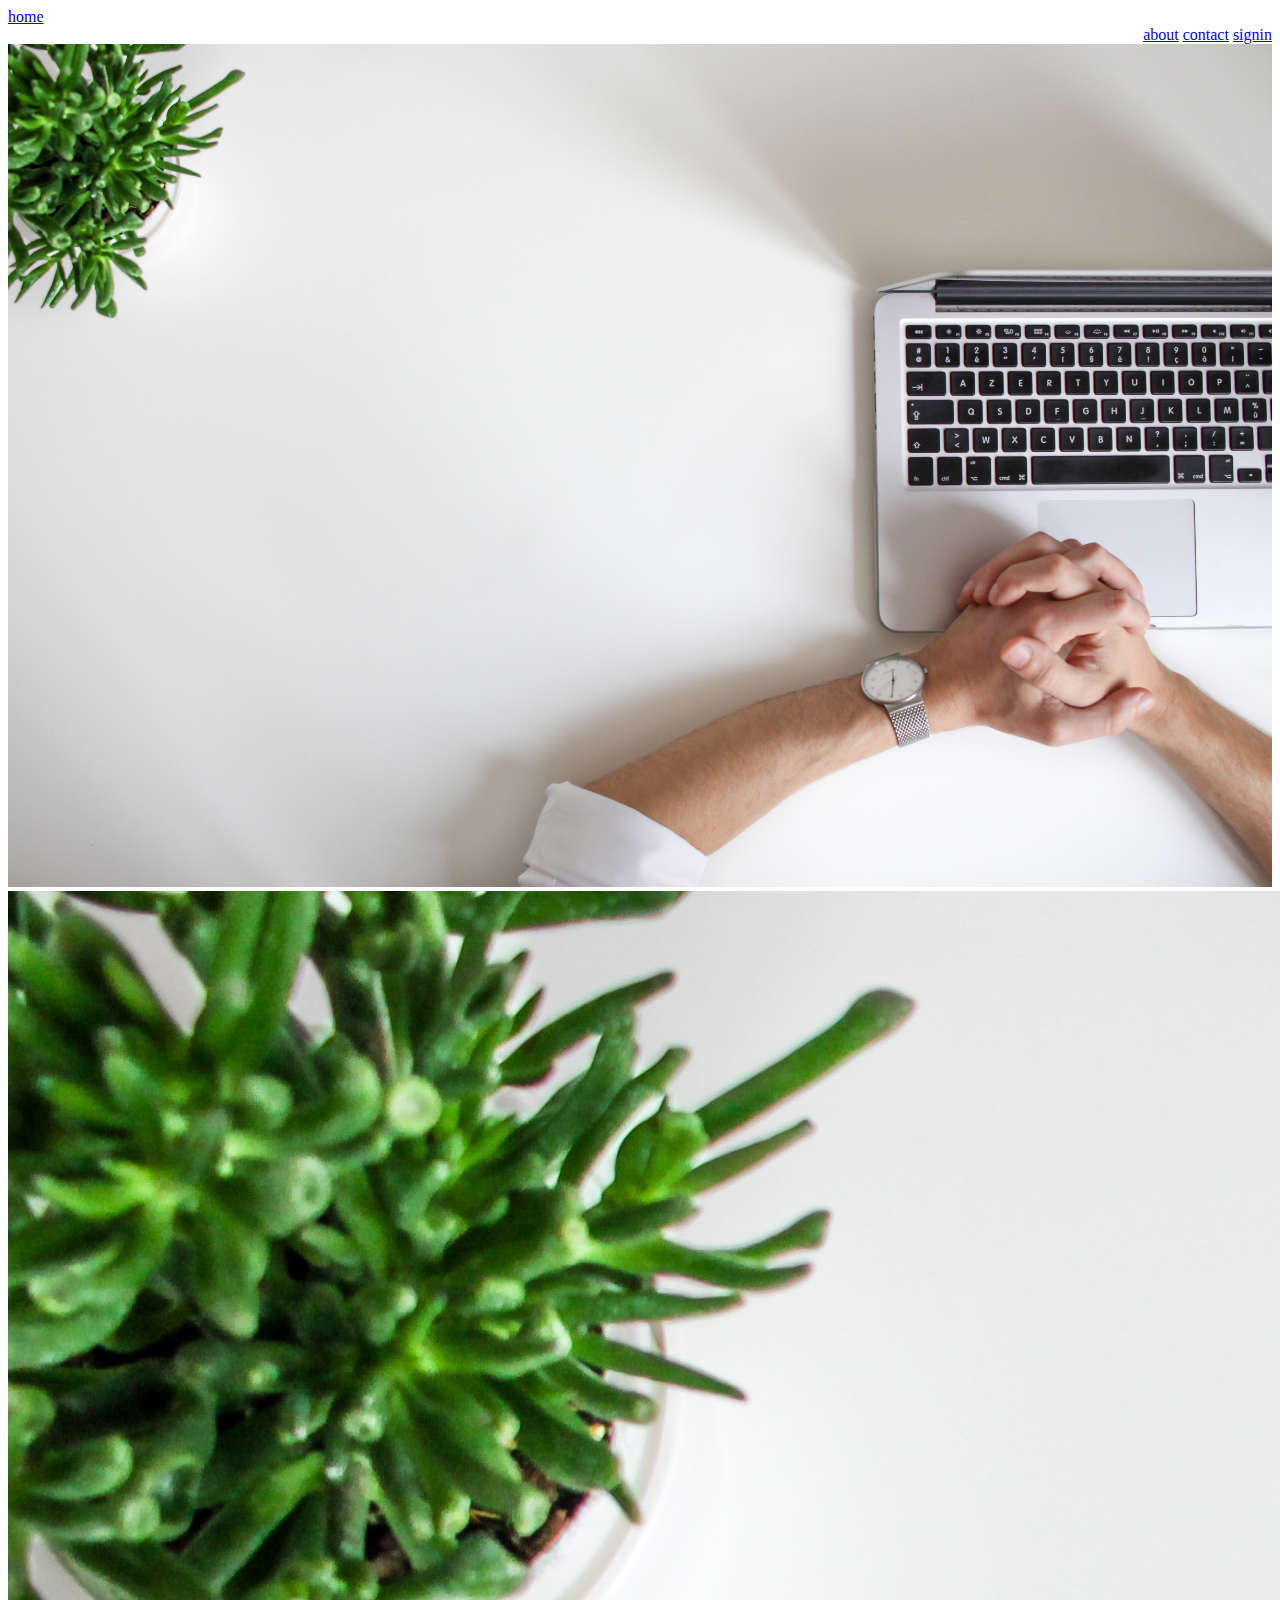
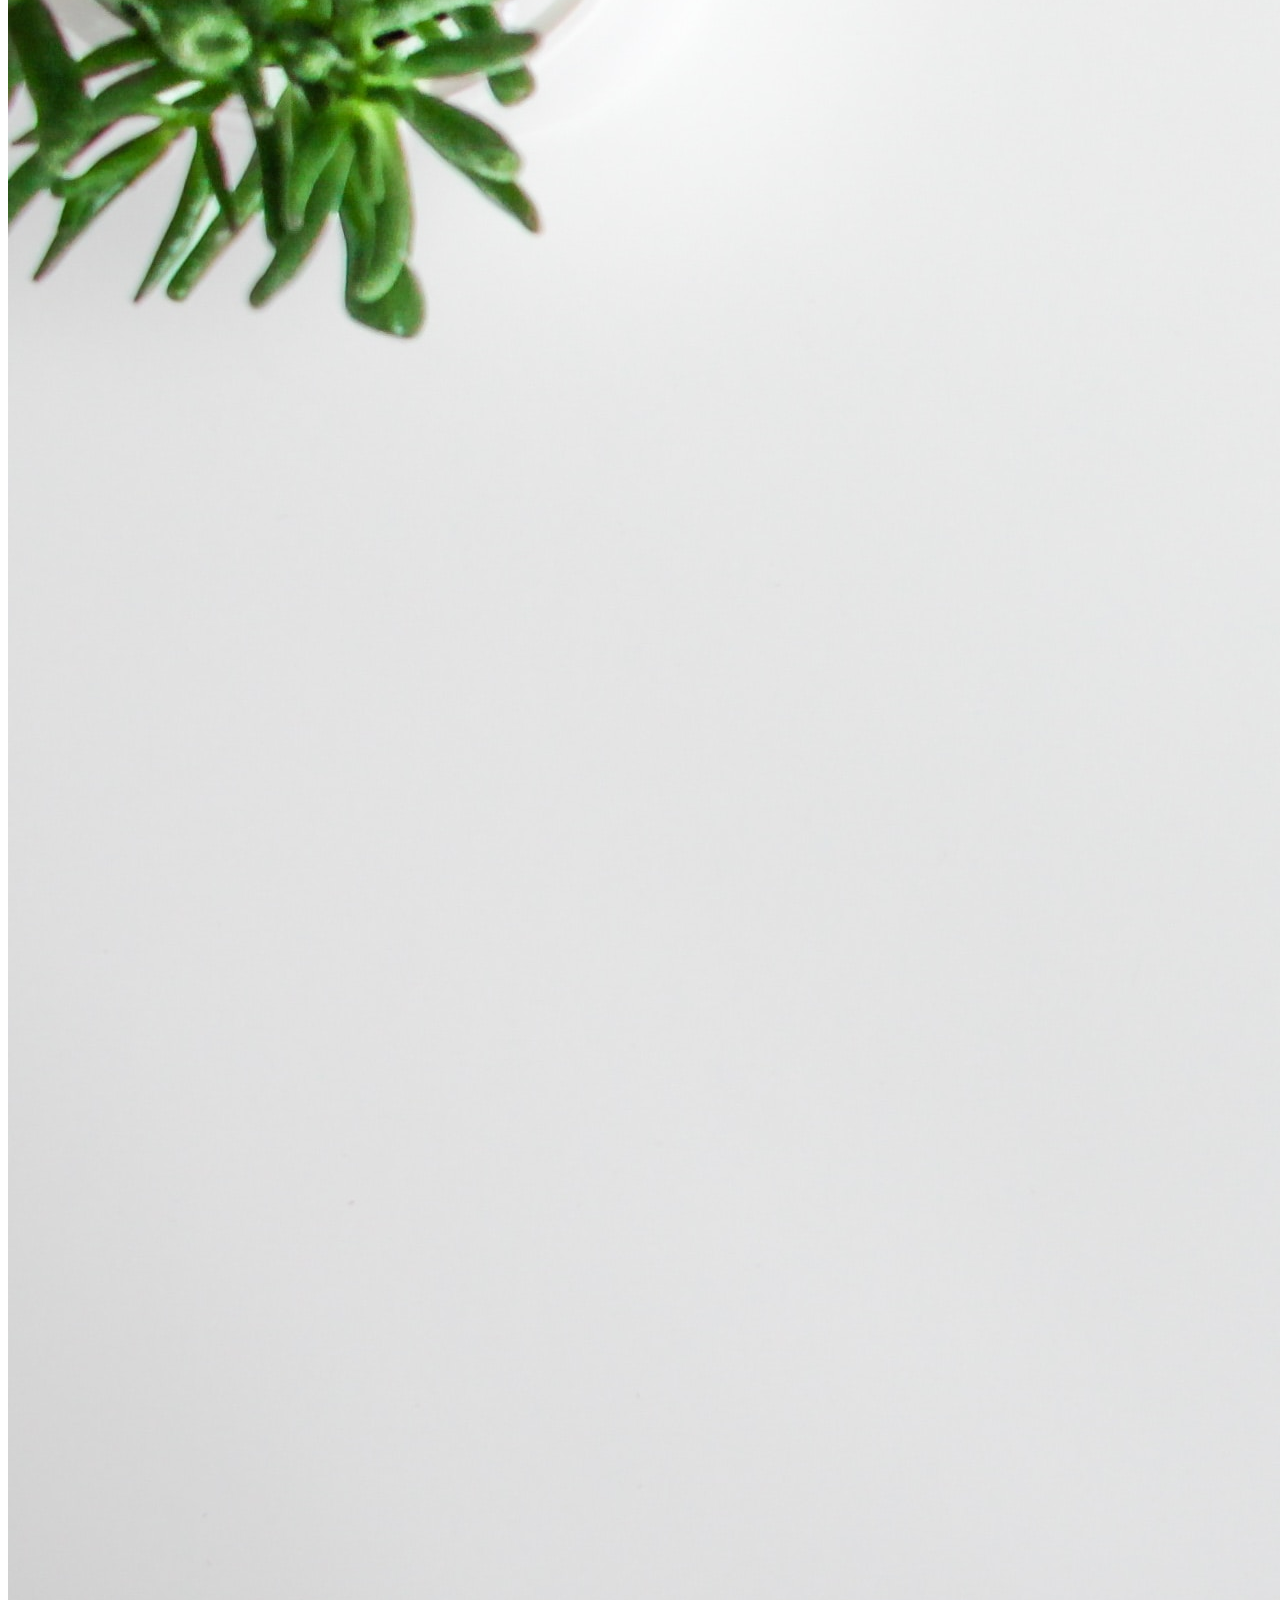
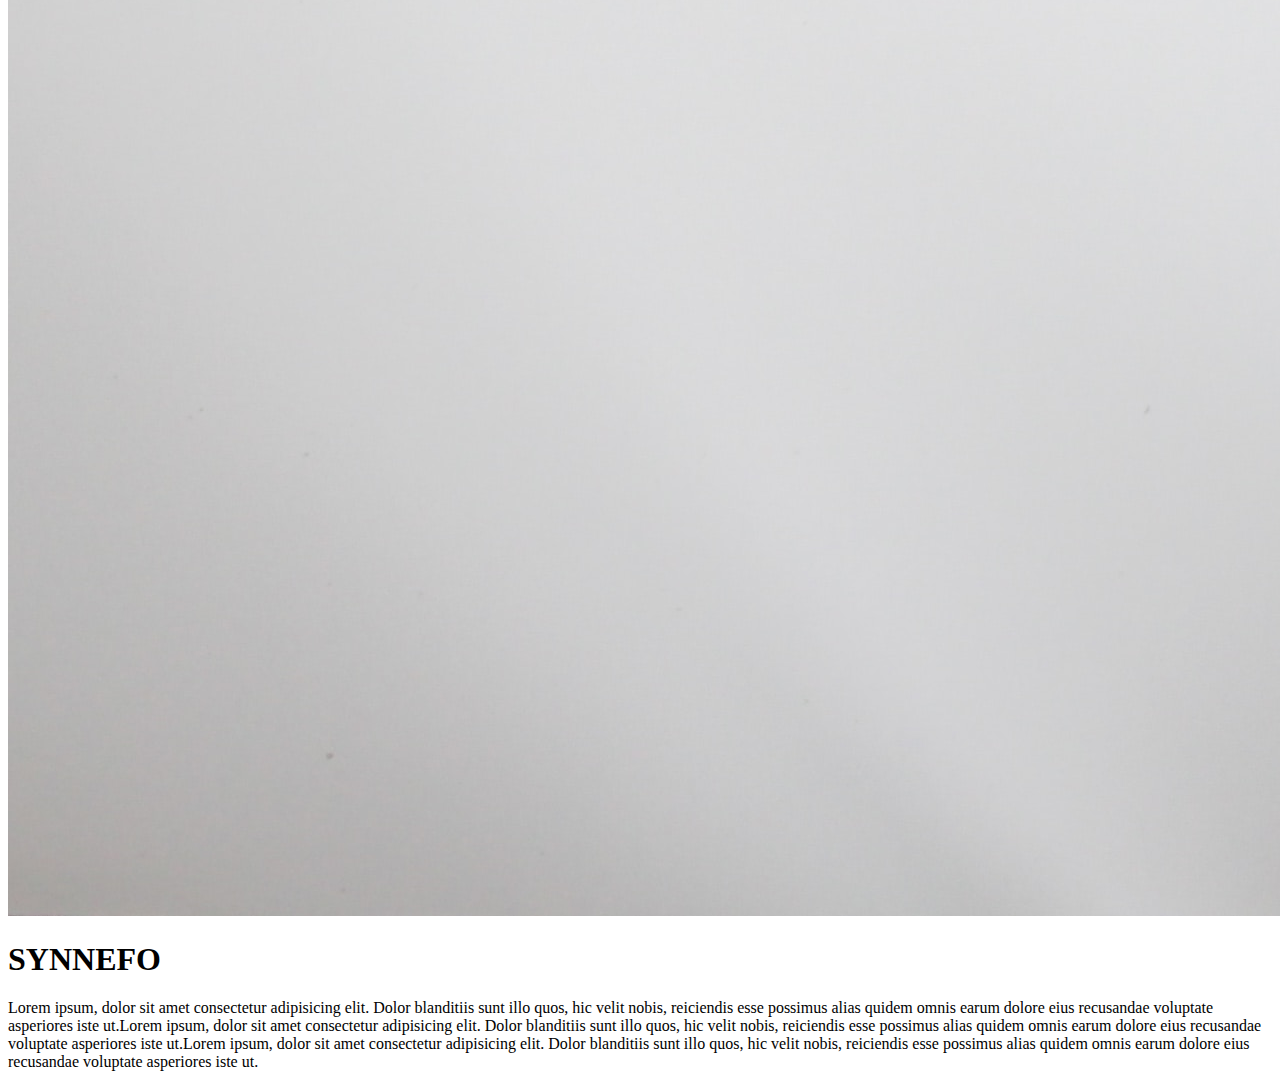
==== task7.html @ 5b40a640 "added" ====
<!DOCTYPE html>
<html lang="en">
<head>
    <meta charset="UTF-8">
    <meta name="viewport" content="width=device-width, initial-scale=1.0">
    <title>task7</title>
    <link href="https://cdn.jsdelivr.net/npm/bootstrap@5.1.3/dist/css/bootstrap.min.css" rel="stylesheet" integrity="sha384-1BmE4kWBq78iYhFldvKuhfTAU6auU8tT94WrHftjDbrCEXSU1oBoqyl2QvZ6jIW3" crossorigin="anonymous">
    <link rel="stylesheet" href="./css/external.css">
</head>
<body>

   

  <div class="container-fluid">
    <div class="row">
        <div class="col-lg-6   ">
            <a href="home">home</a>

        </div>
        <div class="col-lg-6   asd ">
           <a href="about">about</a>
           <a href="contact">contact</a>
           <a href="signin">signin</a>
        </div>

    </div>
    <div class="row">
        <div class="col-lg-12  text-center p-3">
            <img src="./images/nordwood-themes-kRNZiGKtz48-unsplash.jpg" alt="" width="100%">
        </div>
    </div>
  </div>
  <div class="container">
    <div class="row">
        <div class="col-lg-4">
            <img src="./images/nordwood-themes-kRNZiGKtz48-unsplash.jpg" alt="" class="w-100">
        </div>
        <div class="col-lg-8">
            <h1>SYNNEFO</h1>
            <p>Lorem ipsum, dolor sit amet consectetur adipisicing elit. Dolor blanditiis sunt illo quos, hic velit nobis, reiciendis esse possimus alias quidem omnis earum dolore eius recusandae voluptate asperiores iste ut.Lorem ipsum, dolor sit amet consectetur adipisicing elit. Dolor blanditiis sunt illo quos, hic velit nobis, reiciendis esse possimus alias quidem omnis earum dolore eius recusandae voluptate asperiores iste ut.Lorem ipsum, dolor sit amet consectetur adipisicing elit. Dolor blanditiis sunt illo quos, hic velit nobis, reiciendis esse possimus alias quidem omnis earum dolore eius recusandae voluptate asperiores iste ut.</p>

        </div>

    </div>
  </div>
   
















    <script src="https://cdn.jsdelivr.net/npm/@popperjs/core@2.10.2/dist/umd/popper.min.js" integrity="sha384-7+zCNj/IqJ95wo16oMtfsKbZ9ccEh31eOz1HGyDuCQ6wgnyJNSYdrPa03rtR1zdB" crossorigin="anonymous"></script>
<script src="https://cdn.jsdelivr.net/npm/bootstrap@5.1.3/dist/js/bootstrap.min.js" integrity="sha384-QJHtvGhmr9XOIpI6YVutG+2QOK9T+ZnN4kzFN1RtK3zEFEIsxhlmWl5/YESvpZ13" crossorigin="anonymous"></script>
    
</body>
</html>
---- css/external.css ----
.asd{
    text-align: right;
   
   
}
.asd{
    text-decoration: none;
}
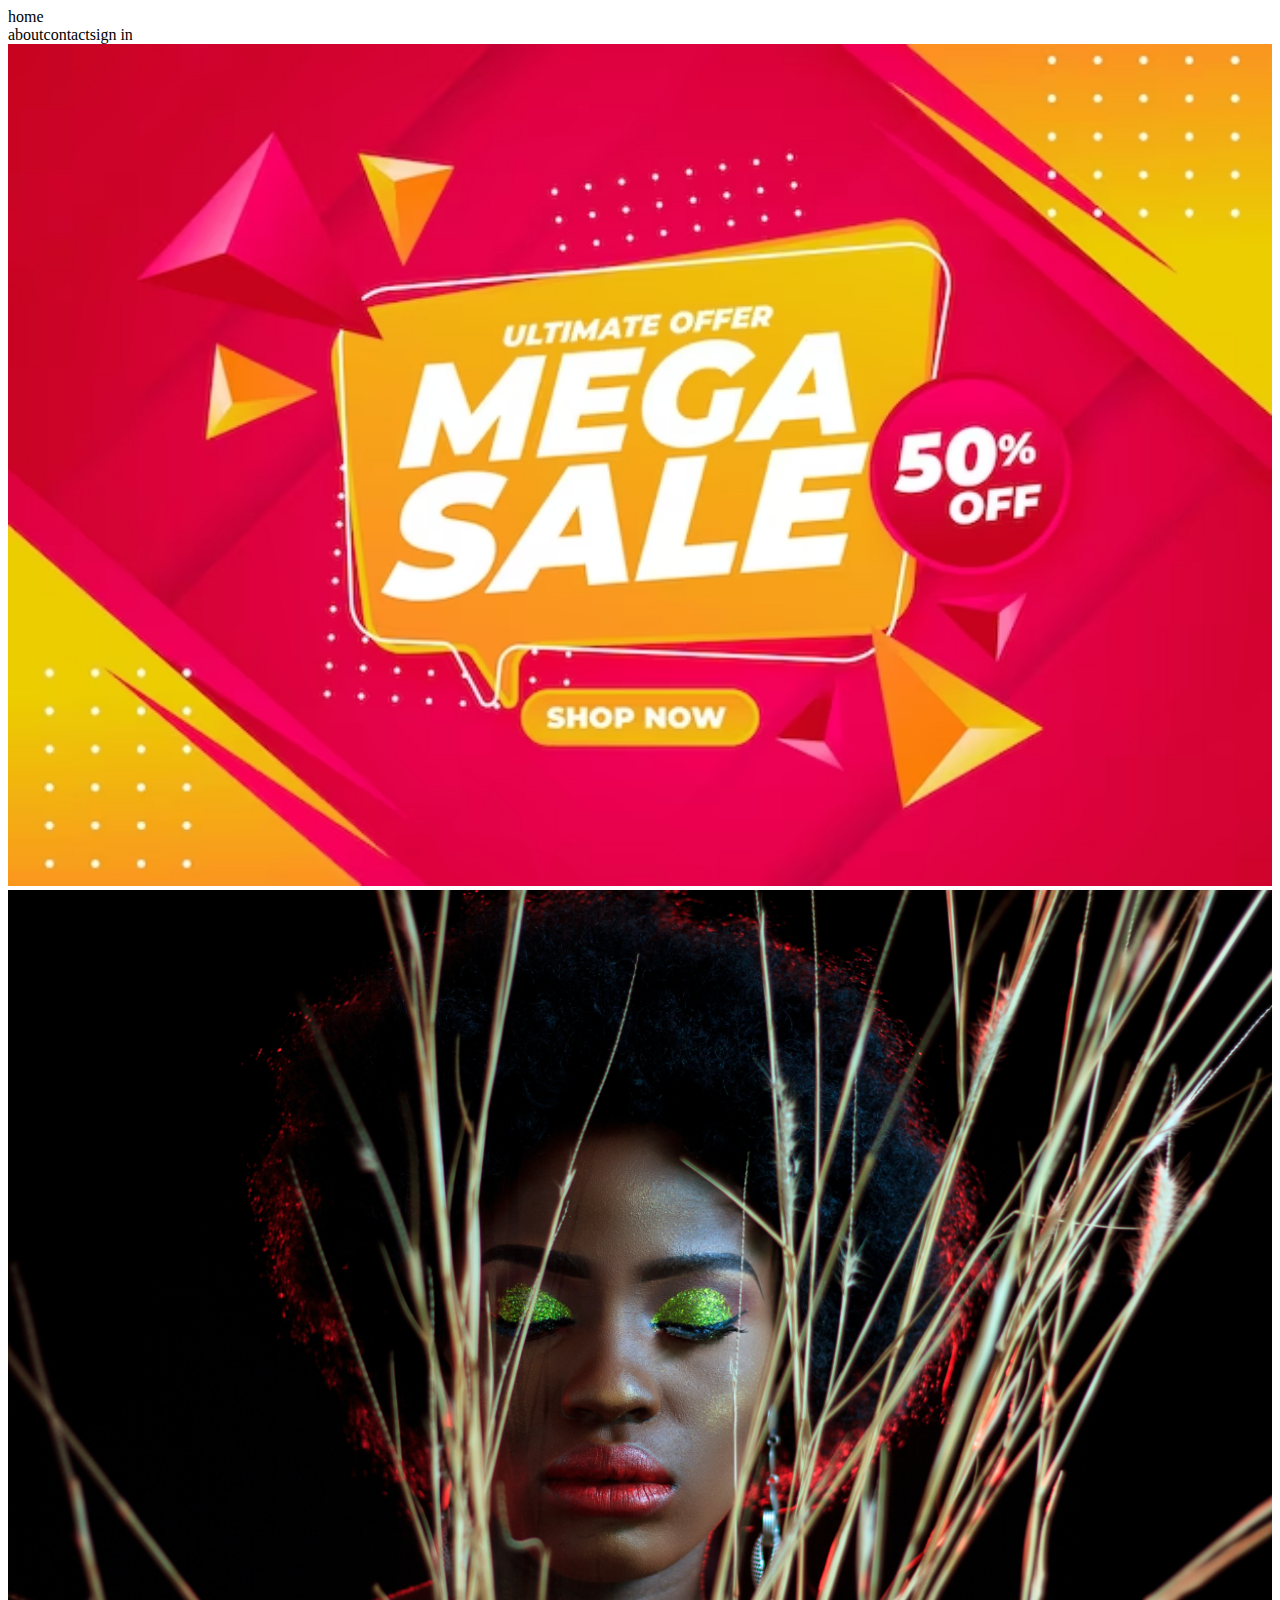
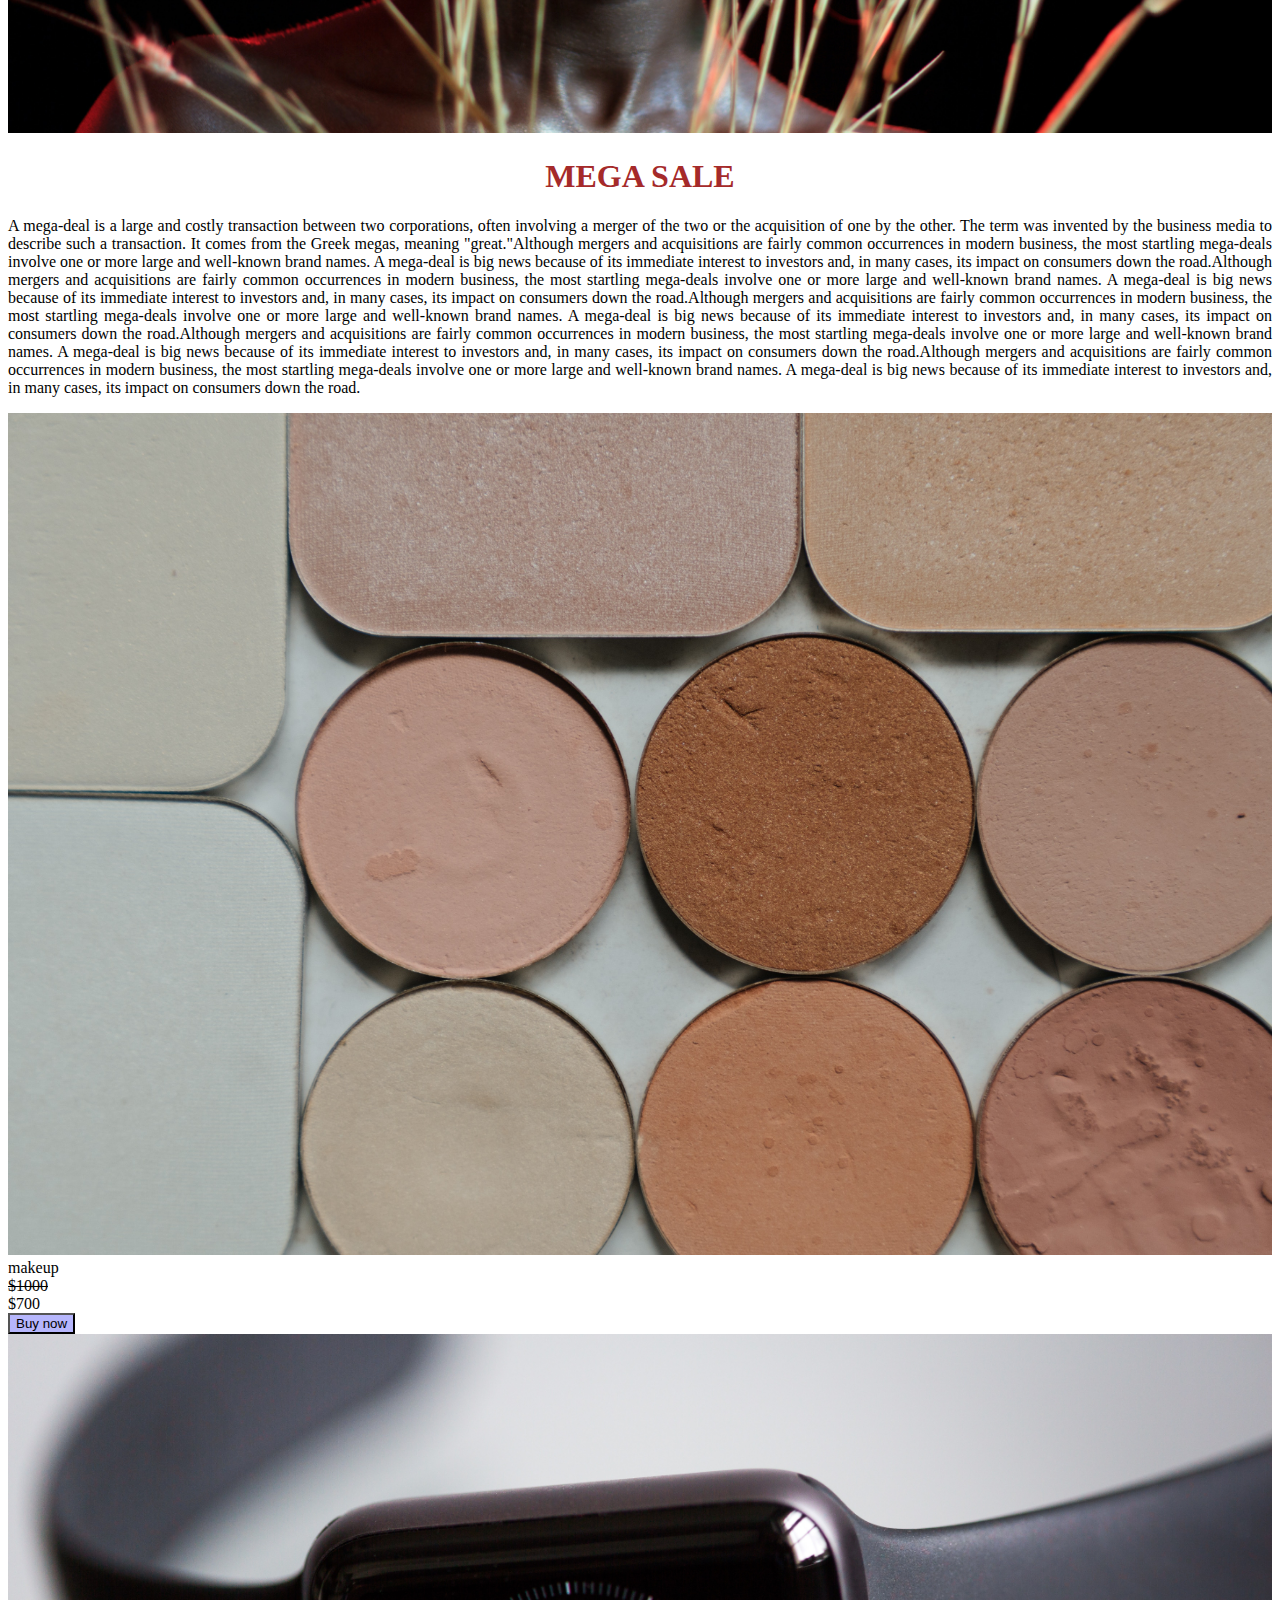
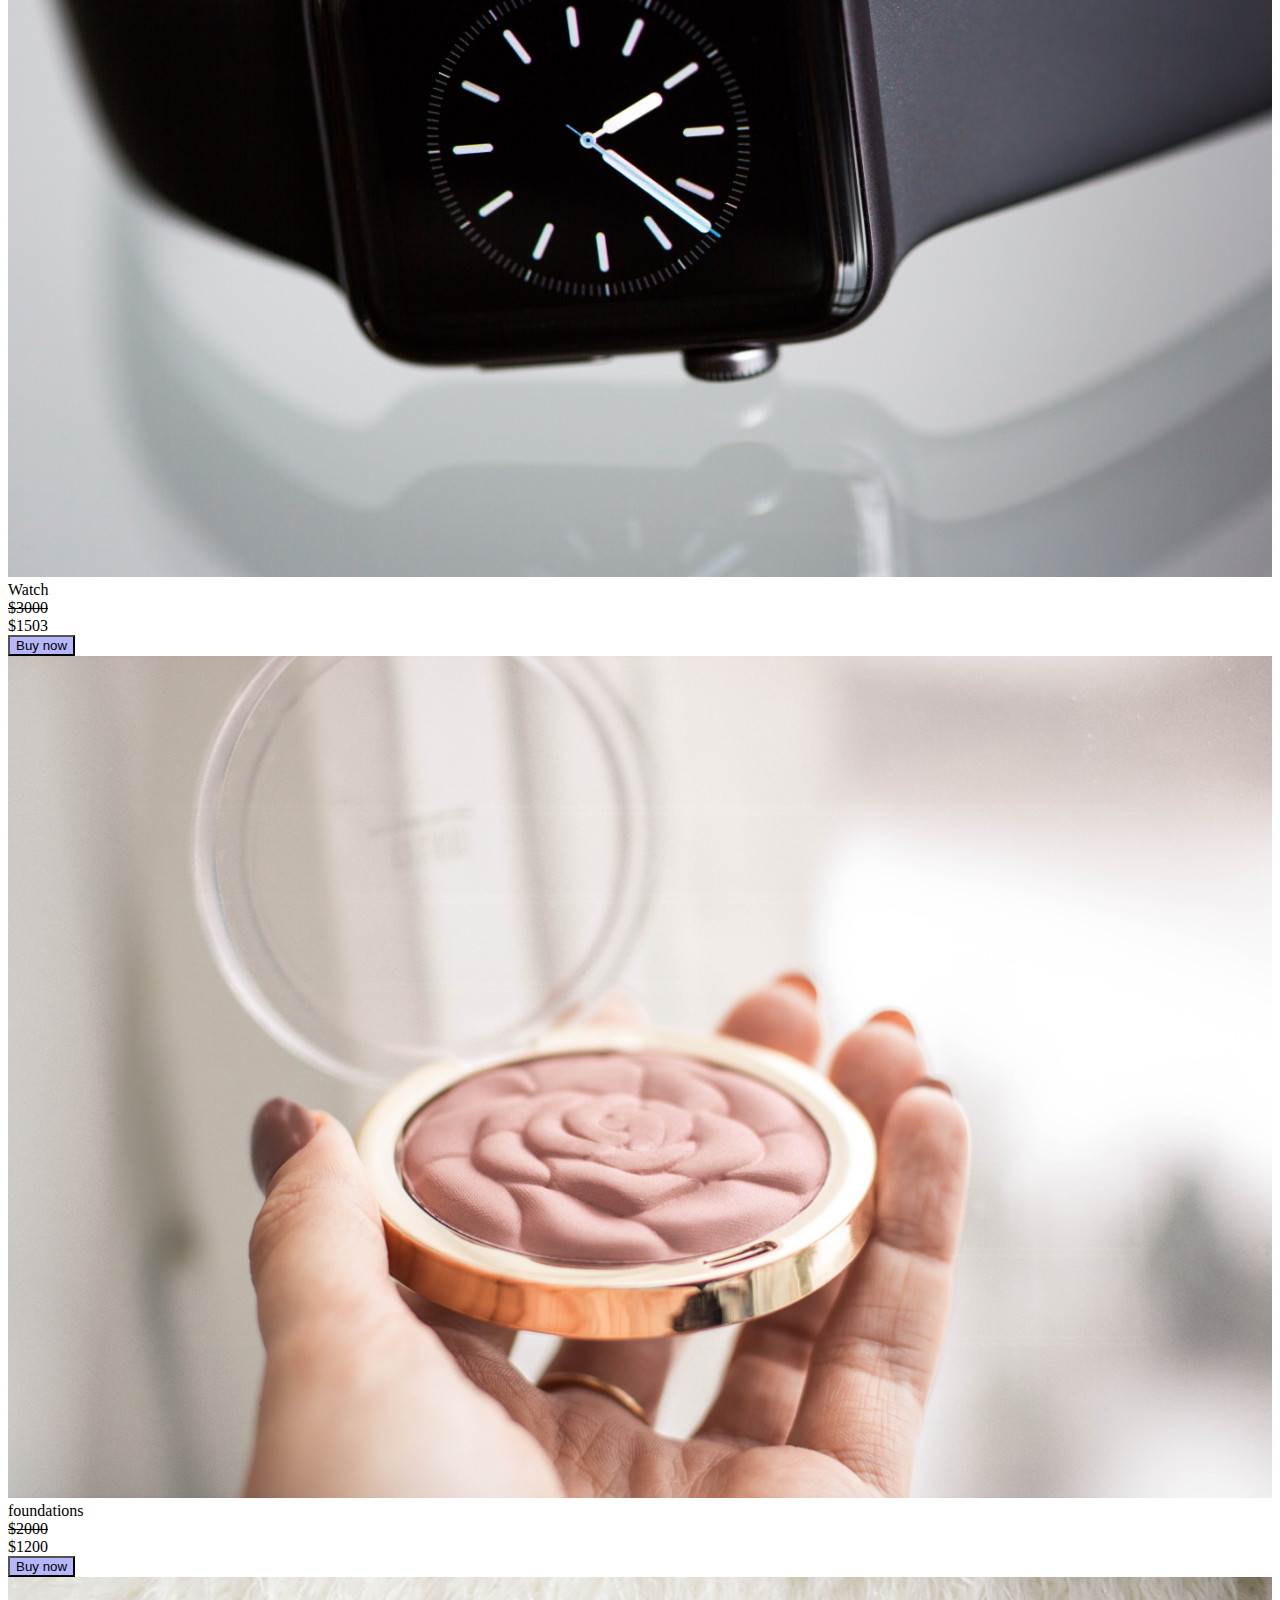
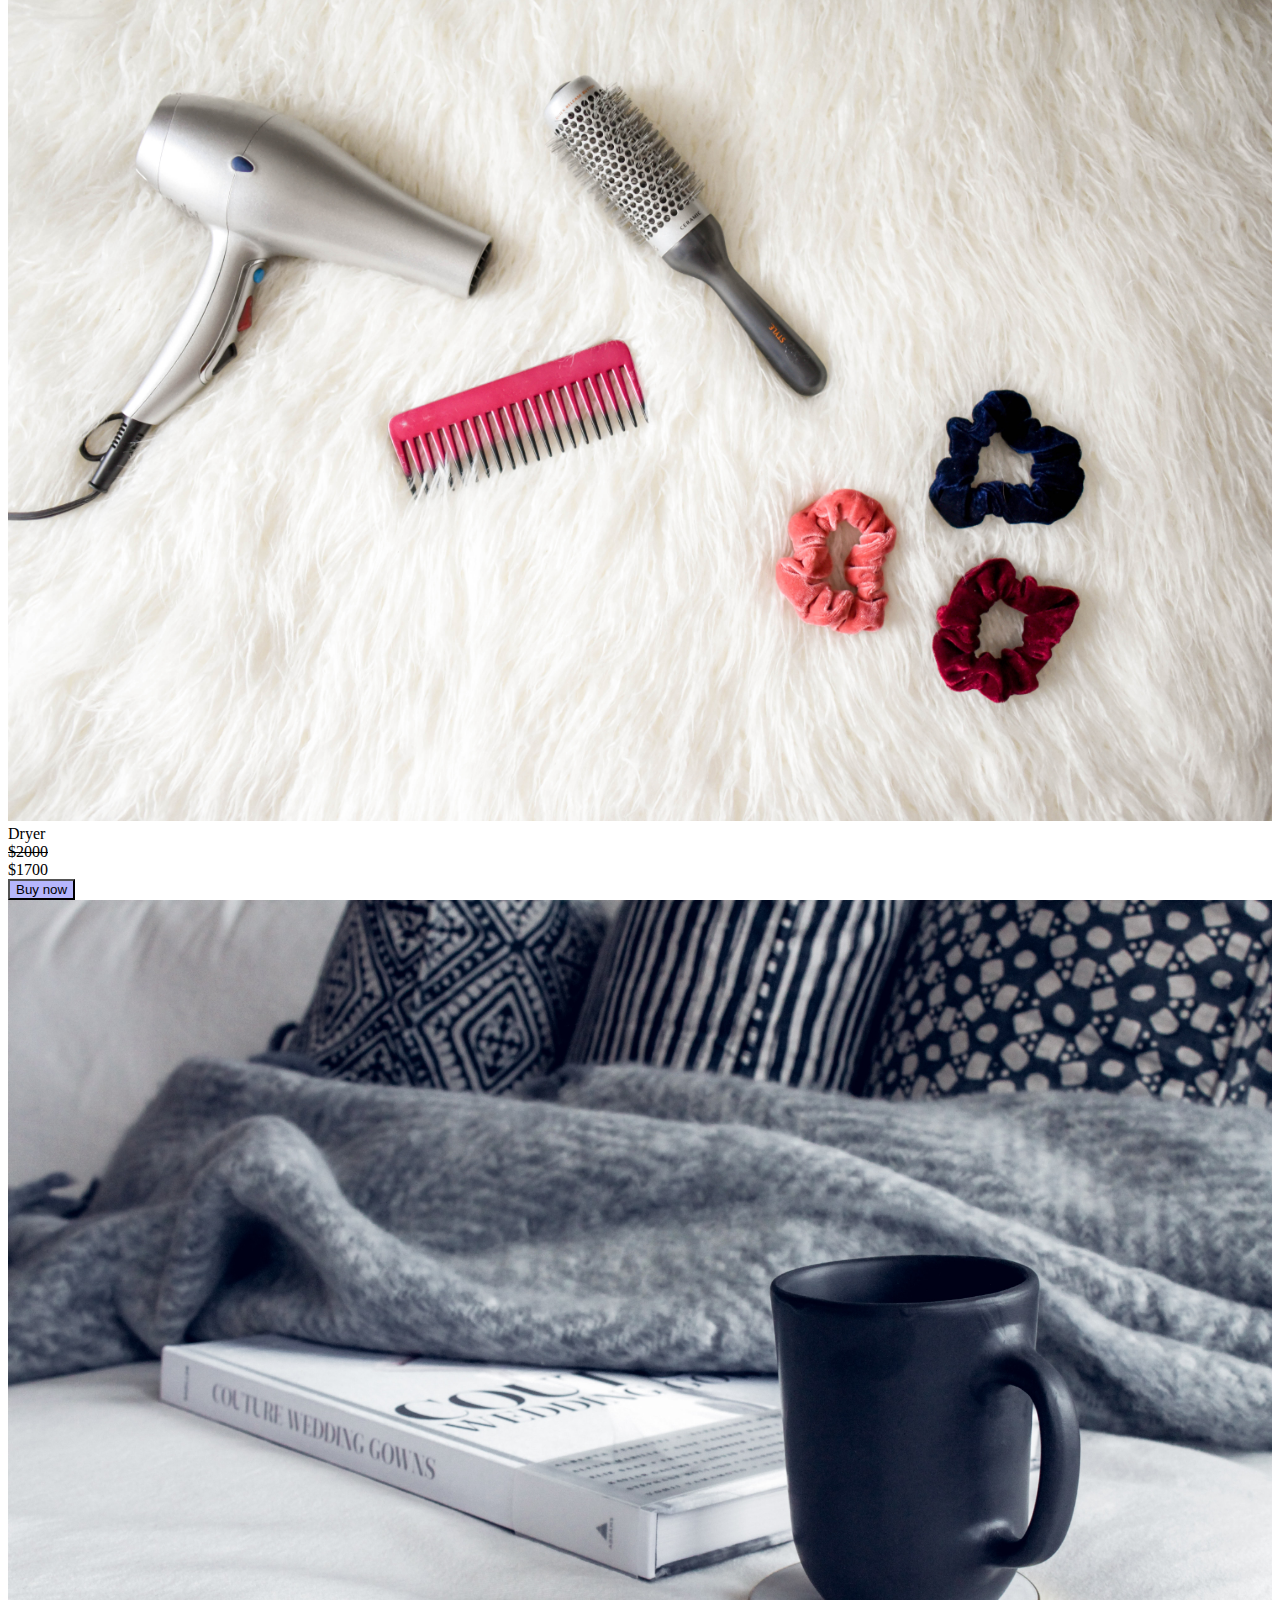
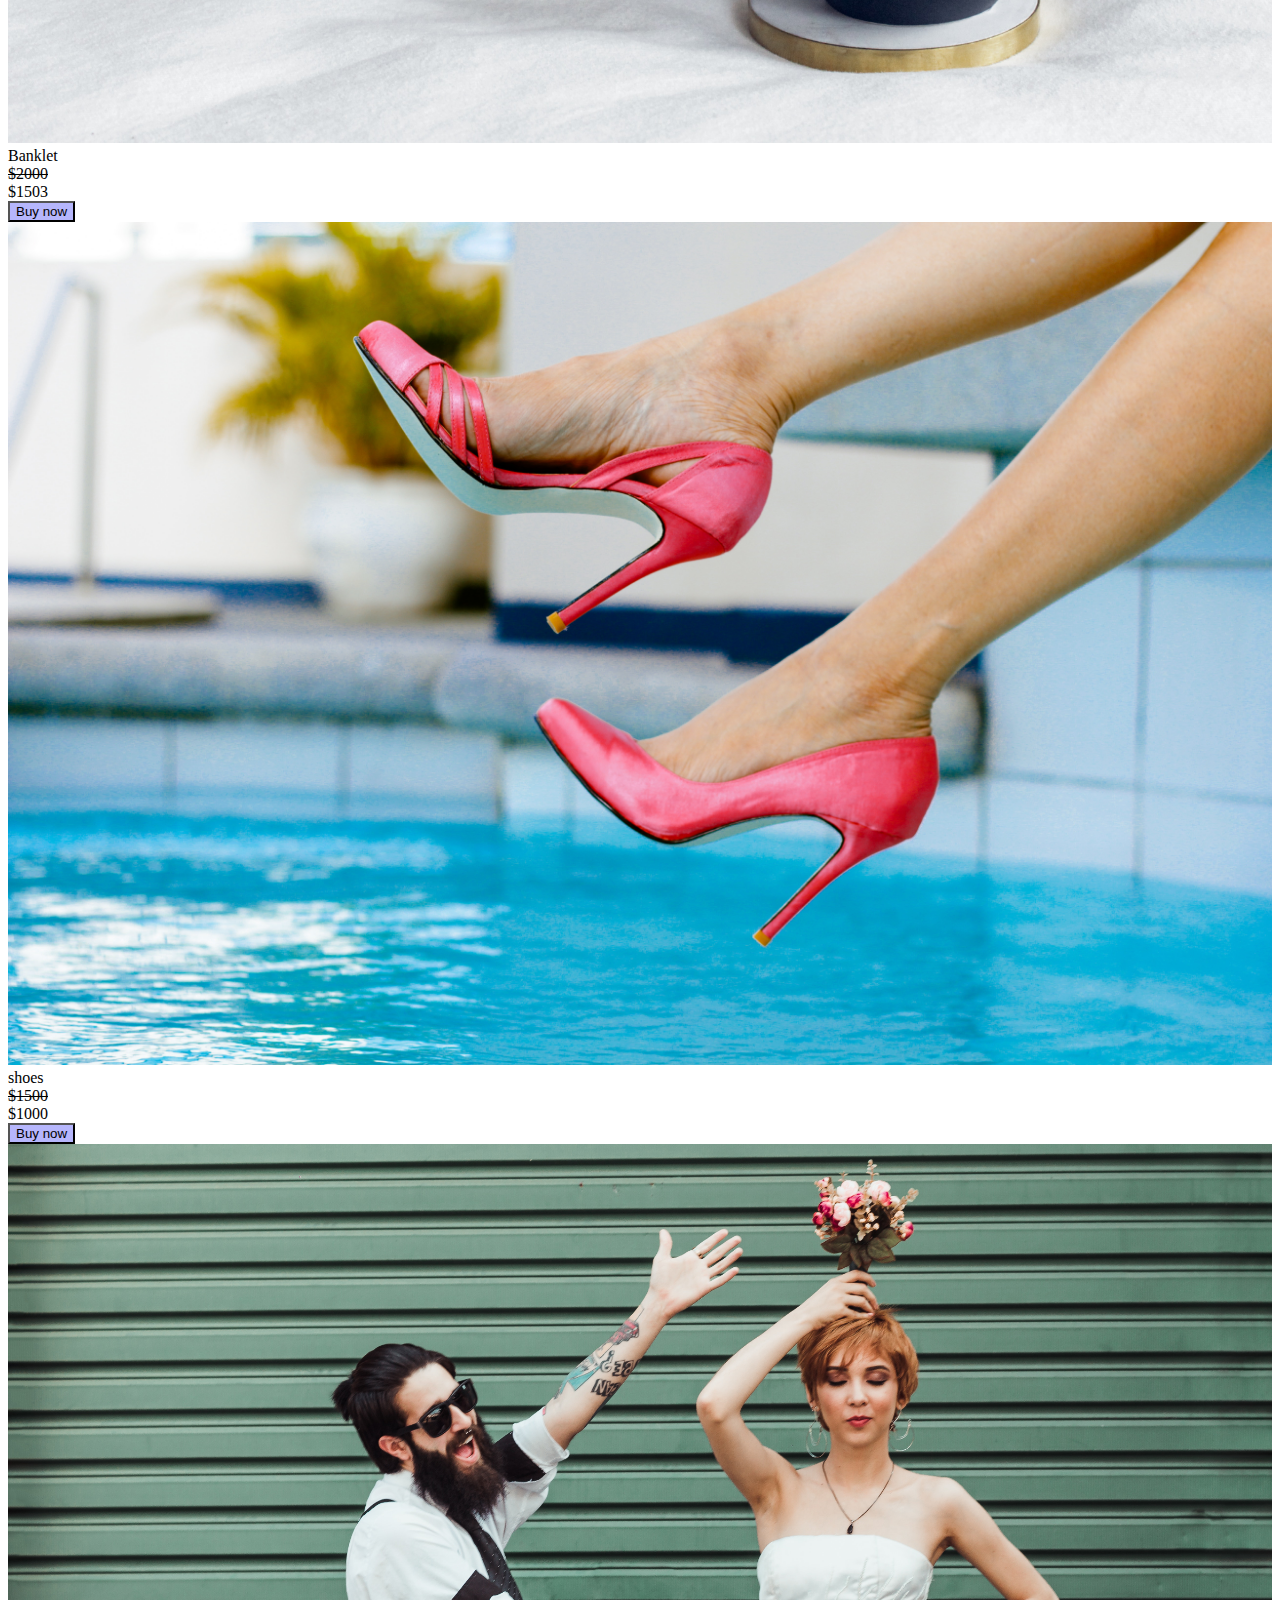
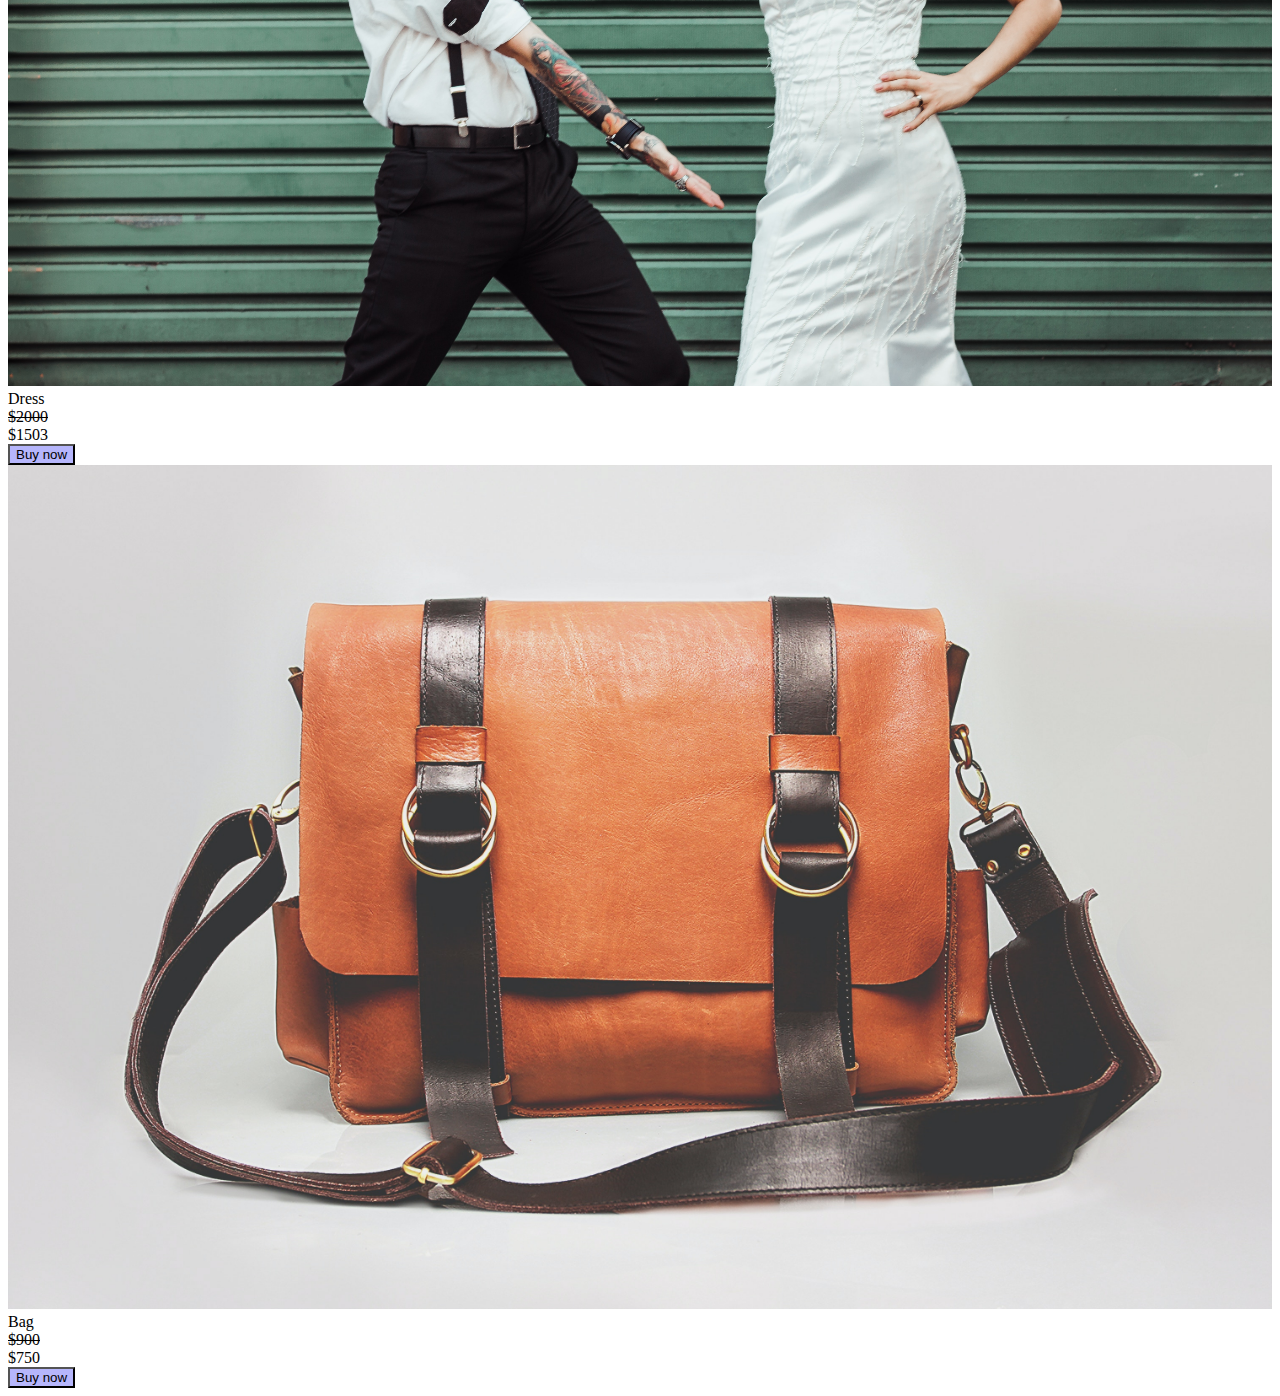
==== commit a0cb7ef0: "added" ====
--- a/task7.html
+++ b/task7.html
@@ -8,43 +8,117 @@
     <link rel="stylesheet" href="./css/external.css">
 </head>
 <body>
-
-   
-
-  <div class="container-fluid">
-    <div class="row">
-        <div class="col-lg-6   ">
-            <a href="home">home</a>
-
-        </div>
-        <div class="col-lg-6   asd ">
-           <a href="about">about</a>
-           <a href="contact">contact</a>
-           <a href="signin">signin</a>
-        </div>
-
-    </div>
-    <div class="row">
-        <div class="col-lg-12  text-center p-3">
-            <img src="./images/nordwood-themes-kRNZiGKtz48-unsplash.jpg" alt="" width="100%">
+    <div class="container-fluid">
+        <div class="row">
+            <div class="col-lg-6">
+                <div class="row">
+                    <div class="col-lg-2"><a href="#">home</a></div>
+                </div>
+            </div>
+            <div class="col-lg-6">
+                <div class="row bb">
+                    <div class="col-lg-9"><a href="#">about</a></div>
+                    <div class="col-lg-1"><a href="#">contact</a></div>
+                    <div class="col-lg-2"><a href="#">sign in</a></div>
+                </div>
+            </div>
         </div>
     </div>
-  </div>
-  <div class="container">
-    <div class="row">
-        <div class="col-lg-4">
-            <img src="./images/nordwood-themes-kRNZiGKtz48-unsplash.jpg" alt="" class="w-100">
+    <div class="container-fluid">
+        <div class="row">
+            <div class="col-lg-12"><img src="./images/mega sales.avif" alt="" width="100%"></div>
         </div>
-        <div class="col-lg-8">
-            <h1>SYNNEFO</h1>
-            <p>Lorem ipsum, dolor sit amet consectetur adipisicing elit. Dolor blanditiis sunt illo quos, hic velit nobis, reiciendis esse possimus alias quidem omnis earum dolore eius recusandae voluptate asperiores iste ut.Lorem ipsum, dolor sit amet consectetur adipisicing elit. Dolor blanditiis sunt illo quos, hic velit nobis, reiciendis esse possimus alias quidem omnis earum dolore eius recusandae voluptate asperiores iste ut.Lorem ipsum, dolor sit amet consectetur adipisicing elit. Dolor blanditiis sunt illo quos, hic velit nobis, reiciendis esse possimus alias quidem omnis earum dolore eius recusandae voluptate asperiores iste ut.</p>
+    </div>
+    <div class="container">
+        <div class="row">
+            <div class="col-lg-4"> <img src="./images/pexels-bestbe-models-2114331.jpg" alt="" width="100%"></div>
+            <div class="col-lg-8">
+                <h1>MEGA SALE</h1>
+                <p>A mega-deal is a large and costly transaction between two corporations, often involving a merger of the two or the acquisition of one by the other. The term was invented by the business media to describe such a transaction. It comes from the Greek megas, meaning "great."Although mergers and acquisitions are fairly common occurrences in modern business, the most startling mega-deals involve one or more large and well-known brand names. A mega-deal is big news because of its immediate interest to investors and, in many cases, its impact on consumers down the road.Although mergers and acquisitions are fairly common occurrences in modern business, the most startling mega-deals involve one or more large and well-known brand names. A mega-deal is big news because of its immediate interest to investors and, in many cases, its impact on consumers down the road.Although mergers and acquisitions are fairly common occurrences in modern business, the most startling mega-deals involve one or more large and well-known brand names. A mega-deal is big news because of its immediate interest to investors and, in many cases, its impact on consumers down the road.Although mergers and acquisitions are fairly common occurrences in modern business, the most startling mega-deals involve one or more large and well-known brand names. A mega-deal is big news because of its immediate interest to investors and, in many cases, its impact on consumers down the road.Although mergers and acquisitions are fairly common occurrences in modern business, the most startling mega-deals involve one or more large and well-known brand names. A mega-deal is big news because of its immediate interest to investors and, in many cases, its impact on consumers down the road.</p>
+            </div>
+        </div>
+    </div>
+    <div class="container-fluid">
+        <div class="row">
+            <div class="col-lg-3">
+                <div class="row">
+                    <div class="col-lg-12"><img src="./images/pexels-cottonbro-studio-4620838.jpg" alt=""></div>
+                    <div class="col-lg-2">makeup</div>
+                    <div class="col-lg-2"><del>$1000</del></div>
+                    <div class="col-lg-2">$700</div>
+                    <div class="col-lg-6"><button>Buy now</button></div>
+                </div>
+            </div>
+            <div class="col-lg-3">
+                <div class="row">
+                    <div class="col-lg-12"><img src="./images/pexels-torsten-dettlaff-437037.jpg" alt=""></div>
+                    <div class="col-lg-2">Watch</div>
+                    <div class="col-lg-2"><del>$3000</del></div>
+                    <div class="col-lg-2">$1503</div>
+                    <div class="col-lg-6"><button>Buy now</button></div>
+                </div>
+            </div>
+            <div class="col-lg-3">
+                <div class="row">
+                    <div class="col-lg-12"><img src="./images/pexels-kristina-paukshtite-2417855.jpg" alt=""></div>
+                    <div class="col-lg-3">foundations</div>
+                    <div class="col-lg-2"><del>$2000</del></div>
+                    <div class="col-lg-2">$1200</div>
+                    <div class="col-lg-4"><button>Buy now</button></div>
+                </div>
+            </div>
+            <div class="col-lg-3">
+                <div class="row">
+                    <div class="col-lg-12"><img src="./images/pexels-element-digital-973402.jpg" alt=""></div>
+                    <div class="col-lg-2">Dryer</div>
+                    <div class="col-lg-2"><del>$2000</del></div>
+                    <div class="col-lg-2">$1700</div>
+                    <div class="col-lg-6"><button>Buy now</button></div>
+                </div>
+            </div>
+            <div class="col-lg-3">
+                <div class="row">
+                    <div class="col-lg-12"><img src="./images/pexels-isabelle-taylor-1421177.jpg" alt=""></div>
+                    <div class="col-lg-2">Banklet</div>
+                    <div class="col-lg-2"><del>$2000</del></div>
+                    <div class="col-lg-2">$1503</div>
+                    <div class="col-lg-6"><button>Buy now</button></div>
+                </div>
+            </div>
+            <div class="col-lg-3">
+                <div class="row">
+                <div class="col-lg-12"><img src="./images/pexels-ray-piedra-1507351.jpg" alt=""></div>
+                <div class="col-lg-2">shoes</div>
+                <div class="col-lg-2"><del>$1500</del></div>
+                <div class="col-lg-2">$1000</div>
+                <div class="col-lg-6"><button>Buy now</button></div>
+            </div>
+            </div>
+            <div class="col-lg-3">
+                <div class="row">
+                    <div class="col-lg-12"><img src="./images/pexels-filipe-leme-2770958.jpg" alt=""></div>
+                    <div class="col-lg-2">Dress</div>
+                    <div class="col-lg-2"><del>$2000</del></div>
+                    <div class="col-lg-2">$1503</div>
+                    <div class="col-lg-6"><button>Buy now</button></div>
+                </div>
+            </div>
+            <div class="col-lg-3">
+                <div class="row">
+                    <div class="col-lg-12"><img src="./images/pexels-ge-yonk-1152077.jpg" alt=""></div>
+                    <div class="col-lg-2">Bag</div>
+                    <div class="col-lg-2"><del>$900</del></div>
+                    <div class="col-lg-2">$750</div>
+                    <div class="col-lg-6"><button>Buy now</button></div>
+                   
+                    
+                </div>
+            </div>
+        </div>
+    </div>
 
-        </div>
 
-    </div>
-  </div>
-   
-
+ 
 
 
 
--- a/css/external.css
+++ b/css/external.css
@@ -1,9 +1,21 @@
-.asd{
-    text-align: right;
-   
-   
+.bb{
+    display: flex;
+    text-align: end;
 }
-.asd{
+a{
     text-decoration: none;
+    color: black;
 }
-   +h1{
+    text-align: center;
+    color: brown;
+}
+p{
+    text-align: justify;
+}
+img{
+    width: 100%;
+}
+button{
+    background-color: rgb(182, 182, 252);
+}